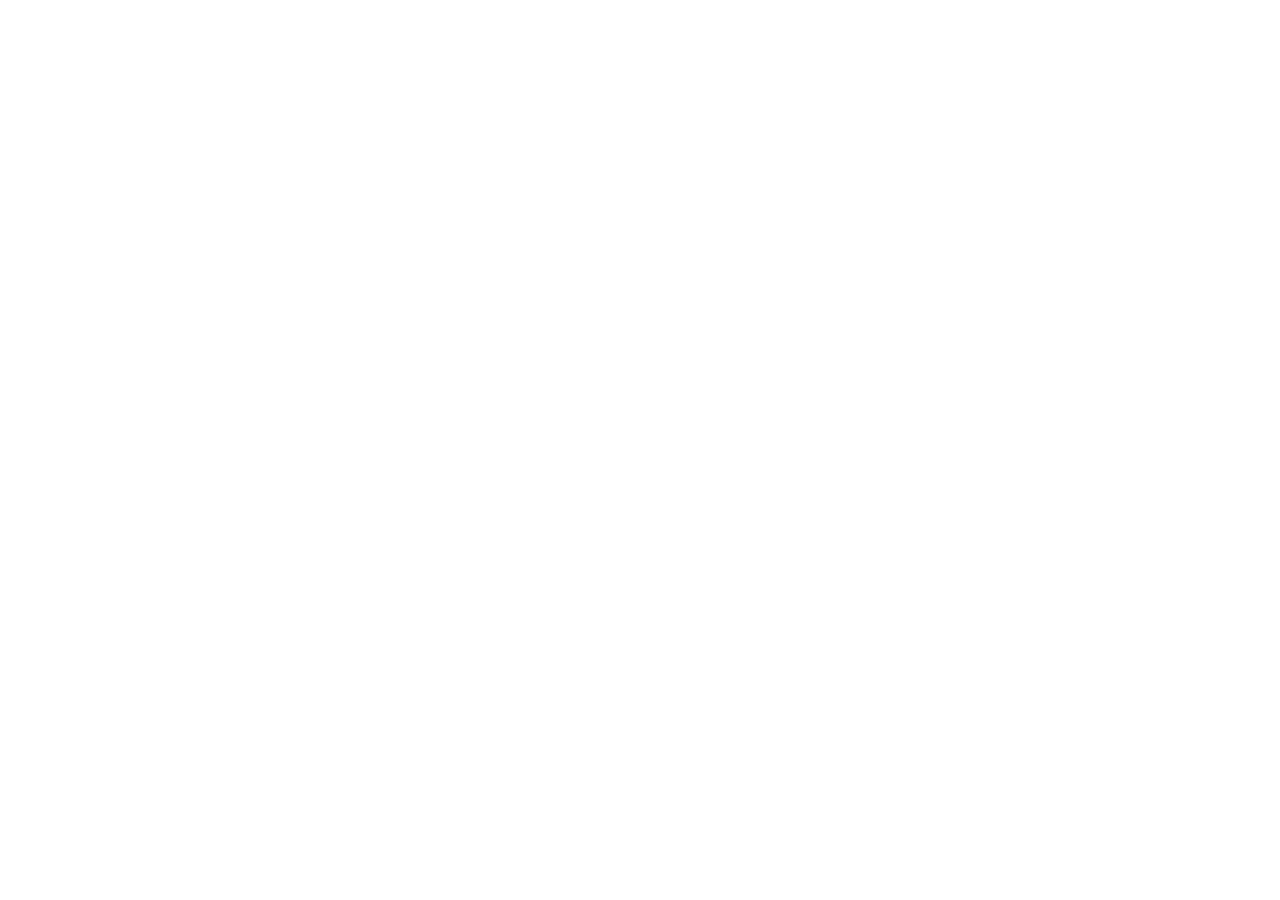
==== reset.html @ 6819eae7 "Simple log in page" ====
<!DOCTYPE html>
<html lang="en">

<head>
    <meta charset="UTF-8">
    <meta name="viewport" content="width=device-width, initial-scale=1.0">
    <title>Reset</title>
    <link rel="stylesheet" href="styles.css">
</head>

<body>
    <main>

    </main>

</body>

</html>
---- styles.css ----
* {
  margin: 0;
  padding: 0;
  box-sizing: border-box;
  font-family: sans-serif;
}
main {
  display: grid;
  grid-template-columns: repeat(auto-fit, minmax(min(100%, 400px), 1fr));
  width: 100%;
  min-height: 100svh;
}
/* Welcom Back Section  */
.hero-section {
  background-image: url(assets/abstract-digital-grid-black-background.jpg);
  background-repeat: no-repeat;
  background-size: cover;
  color: #ffffff;
  display: flex;
  justify-content: center;
  align-items: center;
}

.hero-section div {
  width: 70%;
}

.hero-section h1 {
  font-size: clamp(2rem, 5vw, 4rem);
  font-weight: 600;
  line-height: 2;
}
.hero-section p {
  font-size: clamp(1rem, 2vw, 1.5rem);
  font-weight: 500;
}
/* Log in Section */
.login-section {
  display: flex;
  align-items: center;
  justify-content: center;
  color: #383838;
}
.login-container {
  width: min(100%, 400px);
  height: auto;
}
.login-title {
  text-align: center;
}
.login-title h1 {
  font-size: 30px;
  font-weight: 900;
  line-height: 1.5;
}
.login-title p {
  font-size: 20px;
  line-height: 1.5;
}
.input-container {
  padding: 15px 30px 0 30px;
}
.input-container h3 {
  font-size: 20px;
  font-weight: 500;
  line-height: 1.4;
}
.input-container input {
  width: 100%;
  height: 40px;
  font-size: 18px;
  padding: 10px;
  margin-top: 6px;
  border-radius: 12px;
  border: 1px solid #94a3b8;
  background-color: #f1f1f3;
}
.input-container input:focus {
  outline: 1px solid #94a3b8;
  box-shadow: 0 1px 6px 0 #00000082;
}
.input-container a {
  text-decoration: none;
  font-size: 18px;
  line-height: 1.4;
  color: #4f46e5;
}
.input-container a:hover {
  text-decoration: underline #6366f1;
}

.login-button {
  display: flex;
  justify-content: center;
  margin-top: 10px;
  padding: 15px 30px 0 30px;
}
.login-button a {
  display: inline-block;
  align-content: center;
  text-align: center;
  width: 100%;
  height: 40px;
  background-color: #4f46e5;
  border: none;
  box-shadow: 0 1px 6px 0 #00000082;
  border-radius: 8px;
  color: #ffffff;
  font-size: 18px;
  font-weight: 800;
  text-decoration: none;
}

.login-button a:hover {
  background-color: #6366f1;
  box-shadow: 0 3px 8px 0 #00000082;
}
.login-button a:focus {
  background-color: #4f46e5;
  box-shadow: 2px 4px 9px 2px #00000082;
}
.sign-in-with {
  display: flex;
  justify-content: space-between;
  align-items: center;
  padding: 15px 30px 0 30px;
}
.sign-in-with h3 {
  font-size: 16px;
  font-weight: 500;
}

.sign-in-with- {
  display: flex;
  justify-content: space-evenly;
  align-items: center;
  padding: 15px clamp(30px, 8vw, 80px) 0;
}

.sign-in-with- span {
  width: 40px;
  height: 40px;
  border: 1px solid #94a3b8;
  background-color: #f1f1f3;
  border-radius: 100%;
  display: flex;
  justify-content: center;
  align-items: center;
}
.sign-in-with- span:hover {
  box-shadow: 0 2px 4px 0 #00000082;
}
.sign-up- {
  display: flex;
  justify-content: center;
  align-items: center;
  padding: 15px 30px 0 30px;
}
.sign-up- p {
  font-size: 16px;
}
.sign-up- a {
  font-size: 16px;
  text-decoration: none;
  line-height: 1.4;
  color: #4f46e5;
}
.sign-up- a:hover {
  text-decoration: underline #6366f1;
}
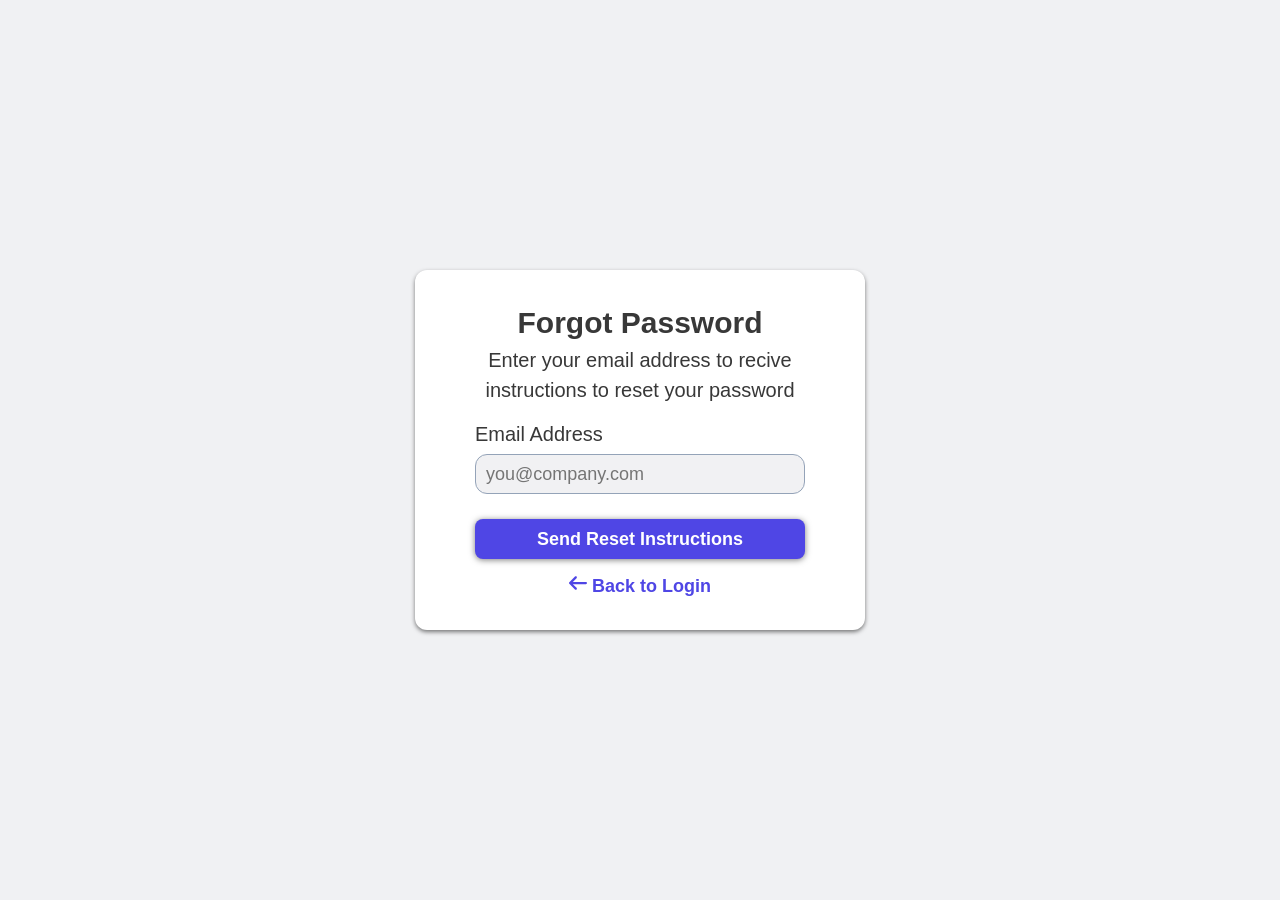
==== commit 329ad3db: "Added reset page" ====
--- a/reset.html
+++ b/reset.html
@@ -10,8 +10,97 @@
 
 <body>
     <main>
+        <!-- Welcom Back Section -->
+        <!-- <section class="hero-section">
+            <div>
+                <h1>Welcome Back</h1>
+                <p>Unlock your insights. Access your workspace effortlessly</p>
+            </div>
+        </section> -->
 
-    </main>
+        <!-- Log in Section -->
+        <section class="reset-section">
+            <div class="reset-container">
+                <!-- Main title -->
+                <div class="login-title">
+                    <h1>Forgot Password</h1>
+                    <p>Enter your email address to recive instructions to reset your password</p>
+                </div>
+
+                <!-- Email Input -->
+                <div class="input-container">
+                    <h3>Email Address</h3>
+                    <input type="email" name="email" id="" placeholder="you@company.com">
+                </div>
+
+                <!-- Password input -->
+                <!-- <div class="input-container">
+                    <span style="display: flex;
+                    justify-content: space-between; align-items: center;">
+                        <h3>Password</h3>
+                        <a href="reset.html">Forgot Password?</a>
+                    </span>
+                    <input type="password" name="" id="" placeholder="**********">
+                </div> -->
+
+                <!-- Log in Button -->
+                <div class="login-button">
+                    <a href="">Send Reset Instructions</a>
+                </div>
+
+                <!-- Sign In With -->
+                <!-- <div class="sign-in-with">
+                    <span>
+                        <svg xmlns="http://w3.org" viewBox="0 0 100 10" width="100%" height="10">
+                            <line x1="0" y1="5" x2="100" y2="5" stroke="#00000082" stroke-width="1" />
+                        </svg>
+                    </span>
+                    <span>
+                        <h3>Or Sign in with</h3>
+                    </span>
+                    <span>
+                        <svg xmlns="http://w3.org" viewBox="0 0 100 10" width="100%" height="10">
+                            <line x1="0" y1="5" x2="100" y2="5" stroke="#00000082" stroke-width="1" />
+                        </svg>
+                    </span>
+                </div>
+
+
+                <div class="sign-in-with-">
+                    <a href="https://accounts.google.com/v3/signin/identifier?continue=https://www.google.com/&ec=futura_exp_og_so_72776762_e&hl=ka&passive=true&flowName=GlifWebSignIn&flowEntry=ServiceLogin&dsh=S219100094:1792411130832513"
+                        target="_blank">
+                        <span>
+                            <img src="assets/logos/google-icon-logo-svgrepo-com.svg" alt="google"
+                                style="width: 50%; height: 50%;">
+                        </span>
+                    </a>
+                    <a href="https://login.microsoftonline.com/" target="_blank">
+                        <span>
+                            <img href="https://login.microsoftonline.com/" src="assets/logos/microsoft-svgrepo-com.svg"
+                                alt="microsoft" style="width: 50%; height: 50%;">
+                        </span>
+
+                    </a>
+                    <a href="https://github.com/login" target="_blank">
+                        <span>
+                            <img src="assets/logos/github-svgrepo-com.svg" alt="github"
+                                style="width: 60%; height: 60%;">
+                        </span>
+                    </a>
+                </div> -->
+
+                <!-- Redirect To Registration Page -->
+                <div class="back-to-login">
+                    <a href="index.html">
+                        <svg xmlns="http://www.w3.org/2000/svg" viewBox="0 0 512 512">
+                            <path fill="#4f46e5"
+                                d="M9.4 233.4c-12.5 12.5-12.5 32.8 0 45.3l160 160c12.5 12.5 32.8 12.5 45.3 0s12.5-32.8 0-45.3L109.3 288 480 288c17.7 0 32-14.3 32-32s-14.3-32-32-32l-370.7 0 105.4-105.4c12.5-12.5 12.5-32.8 0-45.3s-32.8-12.5-45.3 0l-160 160z" />
+                        </svg>
+                        Back to Login
+                    </a>
+                </div>
+            </div>
+        </section>
 
 </body>
 
--- a/styles.css
+++ b/styles.css
@@ -168,3 +168,38 @@
 .sign-up- a:hover {
   text-decoration: underline #6366f1;
 }
+
+.reset-section {
+  display: flex;
+  align-items: center;
+  justify-content: center;
+  color: #383838;
+  background-color: #f0f1f3;
+}
+.reset-container {
+  width: min(100%, 450px);
+  height: auto;
+  background-color: #ffffff;
+  padding: 30px;
+  border-radius: 12px;
+  box-shadow: 0 2px 4px 0 #00000082;
+}
+
+.back-to-login {
+  display: flex;
+  justify-content: center;
+  padding: 15px 30px 0 30px;
+}
+.back-to-login a {
+  font-size: 18px;
+  text-decoration: none;
+  font-weight: 900;
+  line-height: 1.4;
+  color: #4f46e5;
+}
+.back-to-login a:hover {
+  text-decoration: underline #6366f1;
+}
+.back-to-login svg {
+  height: 18px;
+}
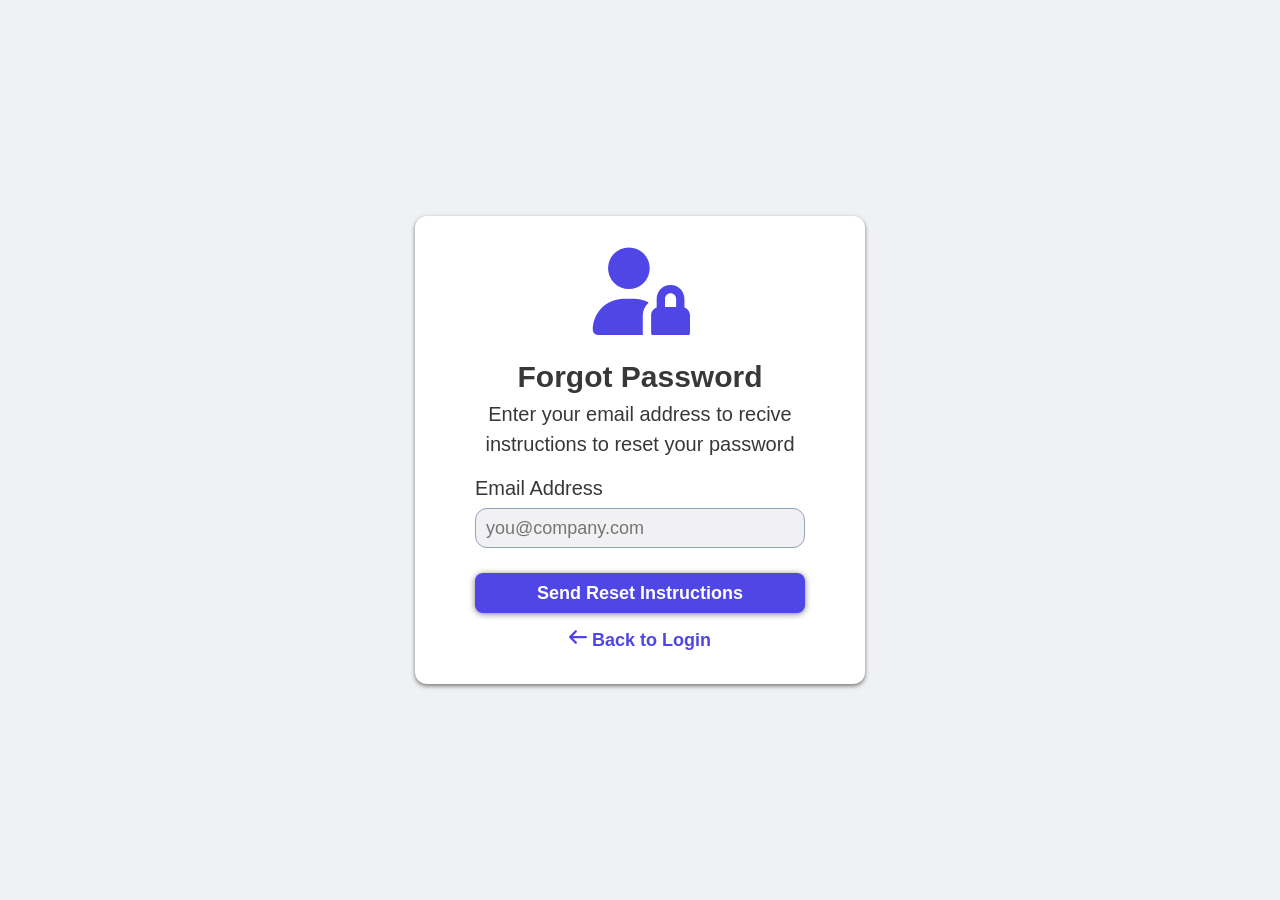
==== commit b858d817: "made changes to reset page" ====
--- a/reset.html
+++ b/reset.html
@@ -22,7 +22,15 @@
         <section class="reset-section">
             <div class="reset-container">
                 <!-- Main title -->
-                <div class="login-title">
+                <div class="locked-img">
+                    <svg xmlns="http://www.w3.org/2000/svg" viewBox="0 0 576 512">
+                        <path fill="#4f46e5"
+                            d="M224 8a120 120 0 1 1 0 240 120 120 0 1 1 0-240zM194.3 304l59.4 0c29.7 0 57.7 7.3 82.3 20.1l0 4.3c-19.6 17.6-32 43.1-32 71.5l0 96c0 5.5 .5 10.9 1.3 16.1L45.7 512C29.3 512 16 498.7 16 482.3 16 383.8 95.8 304 194.3 304zm301.7 .1c0-17.7-14.3-32-32-32s-32 14.3-32 32l0 47.9 64 0 0-47.9zM352 400c0-20.9 13.4-38.7 32-45.3l0-50.6c0-44.2 35.8-80 80-80s80 35.8 80 80l0 50.6c18.6 6.6 32 24.4 32 45.3l0 96c0 26.5-21.5 48-48 48l-128 0c-26.5 0-48-21.5-48-48l0-96z" />
+                    </svg>
+                </div>
+
+
+                <div class="reset-title">
                     <h1>Forgot Password</h1>
                     <p>Enter your email address to recive instructions to reset your password</p>
                 </div>
@@ -101,7 +109,6 @@
                 </div>
             </div>
         </section>
-
 </body>
 
 </html>
--- a/styles.css
+++ b/styles.css
@@ -184,6 +184,19 @@
   border-radius: 12px;
   box-shadow: 0 2px 4px 0 #00000082;
 }
+.reset-title {
+  text-align: center;
+  padding: 15px 20px 0 20px;
+}
+.reset-title h1 {
+  font-size: 30px;
+  font-weight: 900;
+  line-height: 1.5;
+}
+.reset-title p {
+  font-size: 20px;
+  line-height: 1.5;
+}
 
 .back-to-login {
   display: flex;
@@ -200,6 +213,11 @@
 .back-to-login a:hover {
   text-decoration: underline #6366f1;
 }
+
 .back-to-login svg {
   height: 18px;
 }
+.locked-img {
+  width: 100px;
+  margin: 0 auto 0 auto;
+}
